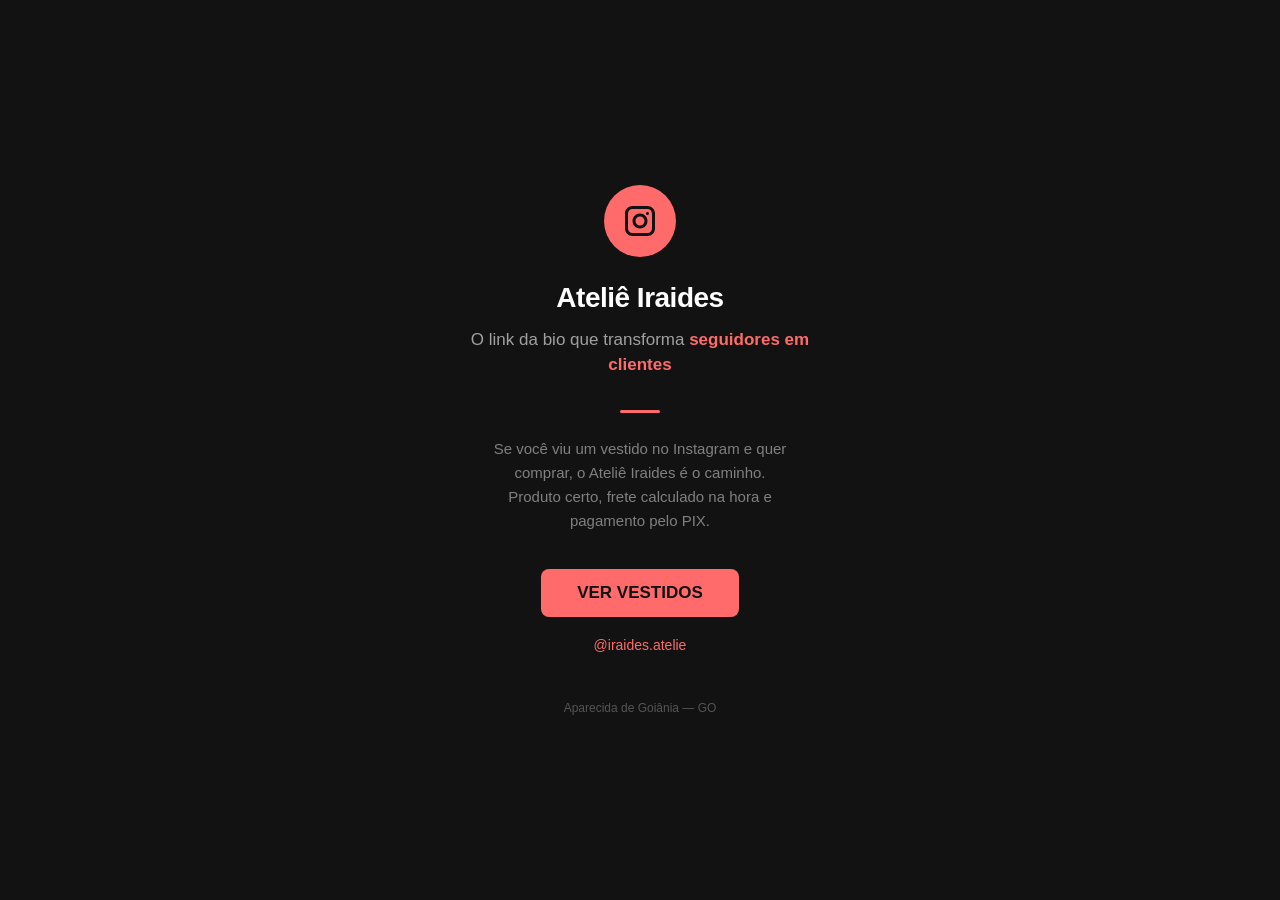
==== index.html @ a4d624fa "primeiro commit: página inicial do Ateliê Iraides" ====
<!DOCTYPE html>
<html lang="pt-BR">
<head>
  <meta charset="UTF-8">
  <meta name="viewport" content="width=device-width, initial-scale=1.0, maximum-scale=1.0, user-scalable=no">
  <title>Ateliê Iraides</title>
  <style>
    * {
      margin: 0;
      padding: 0;
      box-sizing: border-box;
    }

    body {
      background-color: #121212;
      color: #e0e0e0;
      font-family: -apple-system, BlinkMacSystemFont, 'Segoe UI', Roboto, Helvetica, Arial, sans-serif;
      display: flex;
      flex-direction: column;
      align-items: center;
      justify-content: center;
      min-height: 100vh;
      padding: 24px 16px;
      text-align: center;
    }

    .logo {
      width: 72px;
      height: 72px;
      border-radius: 50%;
      background-color: #ff6b6b;
      display: flex;
      align-items: center;
      justify-content: center;
      margin-bottom: 24px;
    }

    .logo svg {
      width: 36px;
      height: 36px;
      fill: #121212;
    }

    h1 {
      font-size: 28px;
      font-weight: 700;
      color: #ffffff;
      letter-spacing: -0.5px;
      line-height: 1.2;
      margin-bottom: 12px;
    }

    .tagline {
      font-size: 17px;
      font-weight: 400;
      color: #a0a0a0;
      line-height: 1.5;
      max-width: 340px;
      margin-bottom: 32px;
    }

    .tagline strong {
      color: #ff6b6b;
      font-weight: 600;
    }

    .divider {
      width: 40px;
      height: 3px;
      background-color: #ff6b6b;
      border-radius: 2px;
      margin-bottom: 24px;
    }

    .description {
      font-size: 15px;
      color: #808080;
      line-height: 1.6;
      max-width: 340px;
      margin-bottom: 36px;
    }

    .cta {
      display: inline-block;
      background-color: #ff6b6b;
      color: #121212;
      font-size: 17px;
      font-weight: 700;
      text-decoration: none;
      padding: 14px 36px;
      border-radius: 8px;
      transition: background-color 0.2s;
    }

    .cta:hover {
      background-color: #ff5252;
    }

    .cta:active {
      background-color: #ff5252;
    }

    .instagram-link {
      margin-top: 20px;
      font-size: 14px;
    }

    .instagram-link a {
      color: #ff6b6b;
      text-decoration: none;
      font-weight: 500;
    }

    .instagram-link a:hover {
      text-decoration: underline;
    }

    footer {
      margin-top: 48px;
      font-size: 12px;
      color: #555;
    }
  </style>
</head>
<body>
  <div class="logo">
    <svg viewBox="0 0 24 24" xmlns="http://www.w3.org/2000/svg">
      <path d="M7 2C4.243 2 2 4.243 2 7v10c0 2.757 2.243 5 5 5h10c2.757 0 5-2.243 5-5V7c0-2.757-2.243-5-5-5H7zm0 2h10c1.654 0 3 1.346 3 3v10c0 1.654-1.346 3-3 3H7c-1.654 0-3-1.346-3-3V7c0-1.654 1.346-3 3-3zm5 3c-2.757 0-5 2.243-5 5s2.243 5 5 5 5-2.243 5-5-2.243-5-5-5zm0 2c1.654 0 3 1.346 3 3s-1.346 3-3 3-3-1.346-3-3 1.346-3 3-3zm5-3c-.6 0-1 .4-1 1s.4 1 1 1 1-.4 1-1-.4-1-1-1z"/>
    </svg>
  </div>

  <h1>Ateliê Iraides</h1>

  <p class="tagline">
    O link da bio que transforma <strong>seguidores em clientes</strong>
  </p>

  <div class="divider"></div>

  <p class="description">
    Se você viu um vestido no Instagram e quer comprar, o Ateliê Iraides é o caminho.<br>
    Produto certo, frete calculado na hora e pagamento pelo PIX.
  </p>

  <a href="#" class="cta" onclick="return false;">VER VESTIDOS</a>

  <p class="instagram-link">
    <a href="#" onclick="return false;">@iraides.atelie</a>
  </p>

  <footer>
    Aparecida de Goiânia — GO
  </footer>
</body>
</html>
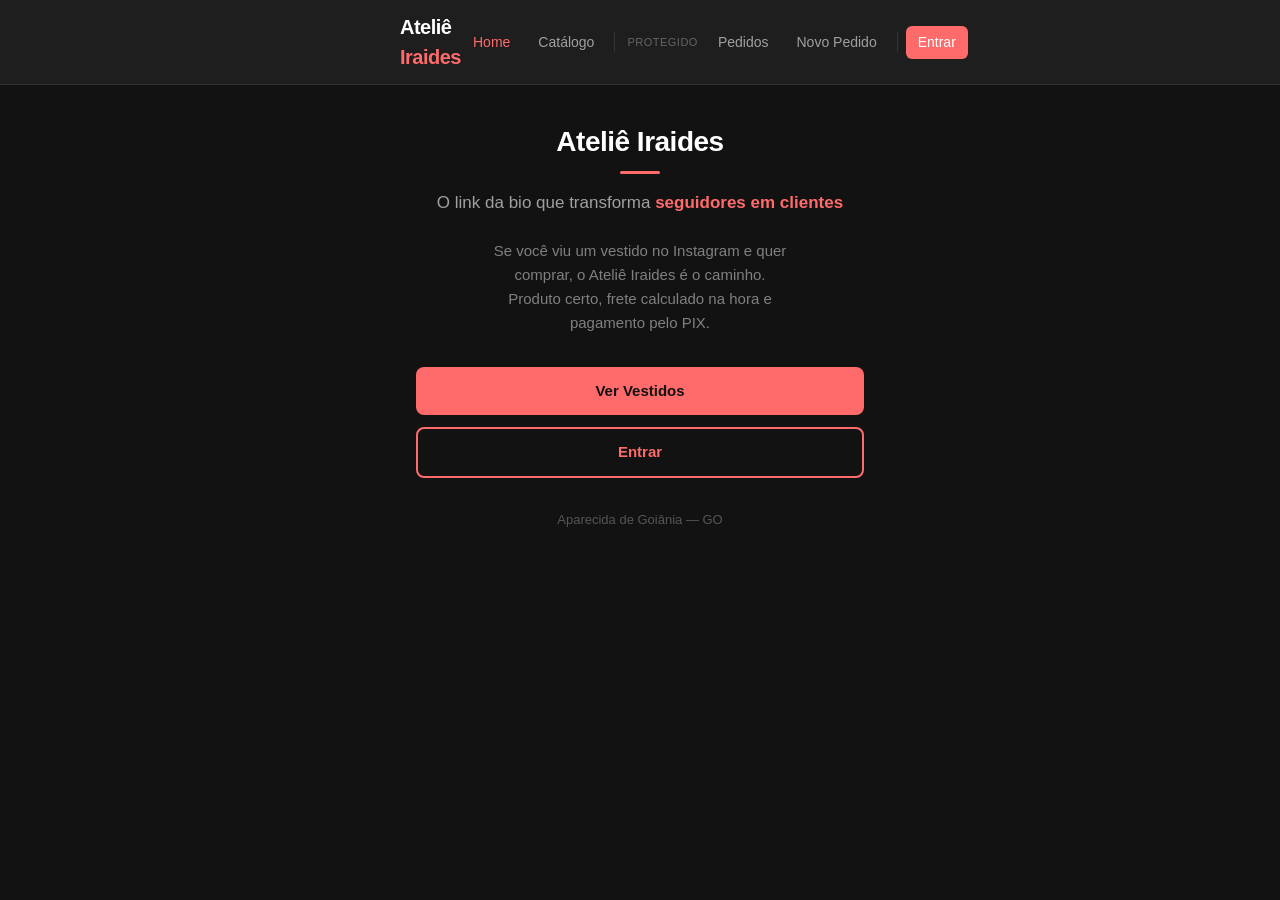
==== commit eac921bb: "protótipo navegável: app shell + home, catálogo, produto, login, pedidos, novo pedido" ====
--- a/index.html
+++ b/index.html
@@ -4,152 +4,58 @@
   <meta charset="UTF-8">
   <meta name="viewport" content="width=device-width, initial-scale=1.0, maximum-scale=1.0, user-scalable=no">
   <title>Ateliê Iraides</title>
-  <style>
-    * {
-      margin: 0;
-      padding: 0;
-      box-sizing: border-box;
-    }
-
-    body {
-      background-color: #121212;
-      color: #e0e0e0;
-      font-family: -apple-system, BlinkMacSystemFont, 'Segoe UI', Roboto, Helvetica, Arial, sans-serif;
-      display: flex;
-      flex-direction: column;
-      align-items: center;
-      justify-content: center;
-      min-height: 100vh;
-      padding: 24px 16px;
-      text-align: center;
-    }
-
-    .logo {
-      width: 72px;
-      height: 72px;
-      border-radius: 50%;
-      background-color: #ff6b6b;
-      display: flex;
-      align-items: center;
-      justify-content: center;
-      margin-bottom: 24px;
-    }
-
-    .logo svg {
-      width: 36px;
-      height: 36px;
-      fill: #121212;
-    }
-
-    h1 {
-      font-size: 28px;
-      font-weight: 700;
-      color: #ffffff;
-      letter-spacing: -0.5px;
-      line-height: 1.2;
-      margin-bottom: 12px;
-    }
-
-    .tagline {
-      font-size: 17px;
-      font-weight: 400;
-      color: #a0a0a0;
-      line-height: 1.5;
-      max-width: 340px;
-      margin-bottom: 32px;
-    }
-
-    .tagline strong {
-      color: #ff6b6b;
-      font-weight: 600;
-    }
-
-    .divider {
-      width: 40px;
-      height: 3px;
-      background-color: #ff6b6b;
-      border-radius: 2px;
-      margin-bottom: 24px;
-    }
-
-    .description {
-      font-size: 15px;
-      color: #808080;
-      line-height: 1.6;
-      max-width: 340px;
-      margin-bottom: 36px;
-    }
-
-    .cta {
-      display: inline-block;
-      background-color: #ff6b6b;
-      color: #121212;
-      font-size: 17px;
-      font-weight: 700;
-      text-decoration: none;
-      padding: 14px 36px;
-      border-radius: 8px;
-      transition: background-color 0.2s;
-    }
-
-    .cta:hover {
-      background-color: #ff5252;
-    }
-
-    .cta:active {
-      background-color: #ff5252;
-    }
-
-    .instagram-link {
-      margin-top: 20px;
-      font-size: 14px;
-    }
-
-    .instagram-link a {
-      color: #ff6b6b;
-      text-decoration: none;
-      font-weight: 500;
-    }
-
-    .instagram-link a:hover {
-      text-decoration: underline;
-    }
-
-    footer {
-      margin-top: 48px;
-      font-size: 12px;
-      color: #555;
-    }
-  </style>
+  <link rel="stylesheet" href="css/estilo.css">
 </head>
 <body>
-  <div class="logo">
-    <svg viewBox="0 0 24 24" xmlns="http://www.w3.org/2000/svg">
-      <path d="M7 2C4.243 2 2 4.243 2 7v10c0 2.757 2.243 5 5 5h10c2.757 0 5-2.243 5-5V7c0-2.757-2.243-5-5-5H7zm0 2h10c1.654 0 3 1.346 3 3v10c0 1.654-1.346 3-3 3H7c-1.654 0-3-1.346-3-3V7c0-1.654 1.346-3 3-3zm5 3c-2.757 0-5 2.243-5 5s2.243 5 5 5 5-2.243 5-5-2.243-5-5-5zm0 2c1.654 0 3 1.346 3 3s-1.346 3-3 3-3-1.346-3-3 1.346-3 3-3zm5-3c-.6 0-1 .4-1 1s.4 1 1 1 1-.4 1-1-.4-1-1-1z"/>
-    </svg>
-  </div>
 
-  <h1>Ateliê Iraides</h1>
+  <!-- ── APP SHELL ── -->
+  <header class="top-bar">
+    <div class="top-bar-inner">
+      <a href="index.html" class="top-bar-logo">Ateliê <span>Iraides</span></a>
+      <nav class="nav" id="nav-principal">
+        <a href="index.html" class="ativo">Home</a>
+        <a href="catalogo.html">Catálogo</a>
+        <span class="nav-divider"></span>
+        <span class="nav-label">Protegido</span>
+        <a href="pedidos.html">Pedidos</a>
+        <a href="novo-pedido.html">Novo Pedido</a>
+        <span class="nav-divider"></span>
+        <a href="login.html" class="entrar" id="nav-entrar">Entrar</a>
+      </nav>
+    </div>
+  </header>
 
-  <p class="tagline">
-    O link da bio que transforma <strong>seguidores em clientes</strong>
-  </p>
+  <!-- ── HOME ── -->
+  <main class="main">
+    <div style="text-align:center; padding-top:24px;">
+      <h1>Ateliê Iraides</h1>
+      <div class="divider" style="margin:0 auto 16px;"></div>
+      <p class="tagline">
+        O link da bio que transforma <strong>seguidores em clientes</strong>
+      </p>
+      <p style="color:#808080; font-size:15px; line-height:1.6; margin-bottom:32px; max-width:340px; margin-left:auto; margin-right:auto;">
+        Se você viu um vestido no Instagram e quer comprar, o Ateliê Iraides é o caminho.<br>
+        Produto certo, frete calculado na hora e pagamento pelo PIX.
+      </p>
+      <a href="catalogo.html" class="btn btn-primary" style="margin-bottom:12px;">Ver Vestidos</a>
+      <a href="login.html" class="btn btn-outline">Entrar</a>
+      <p style="margin-top:32px; font-size:13px; color:#555;">
+        Aparecida de Goiânia — GO
+      </p>
+    </div>
+  </main>
 
-  <div class="divider"></div>
-
-  <p class="description">
-    Se você viu um vestido no Instagram e quer comprar, o Ateliê Iraides é o caminho.<br>
-    Produto certo, frete calculado na hora e pagamento pelo PIX.
-  </p>
-
-  <a href="#" class="cta" onclick="return false;">VER VESTIDOS</a>
-
-  <p class="instagram-link">
-    <a href="#" onclick="return false;">@iraides.atelie</a>
-  </p>
-
-  <footer>
-    Aparecida de Goiânia — GO
-  </footer>
+  <script src="js/app.js"></script>
+  <script>
+    // Ajusta nav conforme estado de login
+    (function() {
+      var entrar = document.getElementById('nav-entrar');
+      if (estaLogado()) {
+        entrar.textContent = 'Sair';
+        entrar.href = '#';
+        entrar.onclick = function(e) { e.preventDefault(); simularLogout(); };
+      }
+    })();
+  </script>
 </body>
 </html>
--- a/css/estilo.css
+++ b/css/estilo.css
@@ -0,0 +1,581 @@
+* {
+  margin: 0;
+  padding: 0;
+  box-sizing: border-box;
+}
+
+:root {
+  --bg: #121212;
+  --surface: #1e1e1e;
+  --surface2: #2a2a2a;
+  --text: #e0e0e0;
+  --text2: #a0a0a0;
+  --text3: #666;
+  --accent: #ff6b6b;
+  --accent-hover: #ff5252;
+  --green: #4caf50;
+  --yellow: #ffc107;
+  --border: #333;
+  --radius: 8px;
+  --max-w: 480px;
+}
+
+html {
+  font-size: 16px;
+}
+
+body {
+  background: var(--bg);
+  color: var(--text);
+  font-family: -apple-system, BlinkMacSystemFont, 'Segoe UI', Roboto, Helvetica, Arial, sans-serif;
+  line-height: 1.5;
+  min-height: 100vh;
+  display: flex;
+  flex-direction: column;
+}
+
+/* ── APP SHELL ── */
+
+.top-bar {
+  background: var(--surface);
+  border-bottom: 1px solid var(--border);
+  padding: 12px 16px;
+  position: sticky;
+  top: 0;
+  z-index: 10;
+}
+
+.top-bar-inner {
+  max-width: var(--max-w);
+  margin: 0 auto;
+  display: flex;
+  align-items: center;
+  justify-content: space-between;
+}
+
+.top-bar-logo {
+  font-size: 20px;
+  font-weight: 700;
+  color: #fff;
+  text-decoration: none;
+  letter-spacing: -0.5px;
+}
+
+.top-bar-logo span {
+  color: var(--accent);
+}
+
+.nav-toggle {
+  background: none;
+  border: none;
+  color: var(--text);
+  font-size: 24px;
+  cursor: pointer;
+  padding: 4px;
+  display: none;
+}
+
+.nav {
+  display: flex;
+  gap: 4px;
+  align-items: center;
+}
+
+.nav a {
+  color: var(--text2);
+  text-decoration: none;
+  font-size: 14px;
+  font-weight: 500;
+  padding: 6px 12px;
+  border-radius: 6px;
+  transition: background 0.2s, color 0.2s;
+  white-space: nowrap;
+}
+
+.nav a:hover {
+  background: var(--surface2);
+  color: #fff;
+}
+
+.nav a.ativo {
+  color: var(--accent);
+}
+
+.nav a.entrar {
+  color: #fff;
+  background: var(--accent);
+}
+
+.nav a.entrar:hover {
+  background: var(--accent-hover);
+}
+
+.nav-divider {
+  width: 1px;
+  height: 20px;
+  background: var(--border);
+  margin: 0 4px;
+}
+
+.nav-label {
+  font-size: 11px;
+  color: var(--text3);
+  text-transform: uppercase;
+  letter-spacing: 0.5px;
+  padding: 0 4px;
+}
+
+/* ── CONTEÚDO ── */
+
+.main {
+  flex: 1;
+  max-width: var(--max-w);
+  margin: 0 auto;
+  padding: 16px;
+  width: 100%;
+}
+
+/* ── COMPONENTES ── */
+
+.card {
+  background: var(--surface);
+  border-radius: var(--radius);
+  padding: 16px;
+  margin-bottom: 12px;
+  border: 1px solid var(--border);
+}
+
+.card-header {
+  display: flex;
+  justify-content: space-between;
+  align-items: flex-start;
+  margin-bottom: 8px;
+}
+
+.status {
+  display: inline-block;
+  font-size: 12px;
+  font-weight: 600;
+  padding: 3px 10px;
+  border-radius: 20px;
+  text-transform: uppercase;
+  letter-spacing: 0.3px;
+}
+
+.status.pendente {
+  background: rgba(255, 193, 7, 0.15);
+  color: var(--yellow);
+}
+
+.status.pago {
+  background: rgba(76, 175, 80, 0.15);
+  color: var(--green);
+}
+
+.status.entregue {
+  background: rgba(255, 107, 107, 0.15);
+  color: var(--accent);
+}
+
+.btn {
+  display: inline-flex;
+  align-items: center;
+  justify-content: center;
+  font-size: 15px;
+  font-weight: 600;
+  padding: 12px 20px;
+  border-radius: var(--radius);
+  border: none;
+  cursor: pointer;
+  text-decoration: none;
+  transition: background 0.2s, opacity 0.2s;
+  width: 100%;
+  min-height: 48px;
+}
+
+.btn-primary {
+  background: var(--accent);
+  color: #121212;
+}
+
+.btn-primary:hover {
+  background: var(--accent-hover);
+}
+
+.btn-outline {
+  background: transparent;
+  color: var(--accent);
+  border: 2px solid var(--accent);
+}
+
+.btn-outline:hover {
+  background: rgba(255, 107, 107, 0.1);
+}
+
+.btn-small {
+  font-size: 13px;
+  padding: 8px 16px;
+  min-height: 36px;
+  width: auto;
+}
+
+.btn:disabled {
+  opacity: 0.4;
+  cursor: not-allowed;
+}
+
+/* ── FORMULÁRIO ── */
+
+.form-group {
+  margin-bottom: 16px;
+}
+
+.form-label {
+  display: block;
+  font-size: 13px;
+  font-weight: 600;
+  color: var(--text2);
+  margin-bottom: 4px;
+}
+
+.form-input {
+  width: 100%;
+  padding: 12px;
+  font-size: 15px;
+  background: var(--surface2);
+  border: 1px solid var(--border);
+  border-radius: var(--radius);
+  color: #fff;
+  outline: none;
+  transition: border 0.2s;
+  min-height: 48px;
+}
+
+.form-input:focus {
+  border-color: var(--accent);
+}
+
+textarea.form-input {
+  min-height: 100px;
+  resize: vertical;
+  font-family: inherit;
+}
+
+select.form-input {
+  appearance: auto;
+}
+
+/* ── ITEM DE PEDIDO ── */
+
+.pedido-item {
+  display: flex;
+  justify-content: space-between;
+  align-items: center;
+  padding: 8px 0;
+  border-bottom: 1px solid var(--border);
+  font-size: 14px;
+}
+
+.pedido-item:last-child {
+  border-bottom: none;
+}
+
+.pedido-item-nome {
+  color: var(--text);
+  flex: 1;
+}
+
+.pedido-item-qtd {
+  color: var(--text3);
+  margin: 0 12px;
+}
+
+.pedido-item-preco {
+  color: var(--text2);
+  font-weight: 600;
+  white-space: nowrap;
+}
+
+/* ── TOAST / AVISO ── */
+
+.aviso-futuro {
+  background: rgba(255, 107, 107, 0.1);
+  border: 1px solid rgba(255, 107, 107, 0.3);
+  border-radius: var(--radius);
+  padding: 12px 16px;
+  font-size: 13px;
+  color: var(--accent);
+  text-align: center;
+  margin-top: 8px;
+  display: none;
+}
+
+.aviso-futuro.visivel {
+  display: block;
+}
+
+/* ── CABEÇALHO DE SEÇÃO ── */
+
+.section-header {
+  display: flex;
+  justify-content: space-between;
+  align-items: center;
+  margin-bottom: 16px;
+}
+
+.section-header h2 {
+  font-size: 20px;
+  font-weight: 700;
+  color: #fff;
+}
+
+/* ── TEXTO ── */
+
+.tagline {
+  font-size: 17px;
+  color: var(--text2);
+  line-height: 1.5;
+  margin-bottom: 24px;
+}
+
+.tagline strong {
+  color: var(--accent);
+}
+
+h1 {
+  font-size: 28px;
+  font-weight: 700;
+  color: #fff;
+  letter-spacing: -0.5px;
+  line-height: 1.2;
+  margin-bottom: 12px;
+}
+
+h2 {
+  font-size: 20px;
+  font-weight: 700;
+  color: #fff;
+  margin-bottom: 12px;
+}
+
+.text-muted {
+  color: var(--text3);
+  font-size: 13px;
+}
+
+/* ── PRODUTO (CATÁLOGO) ── */
+
+.produto-grid {
+  display: grid;
+  grid-template-columns: 1fr 1fr;
+  gap: 12px;
+}
+
+.produto-card {
+  background: var(--surface);
+  border-radius: var(--radius);
+  overflow: hidden;
+  border: 1px solid var(--border);
+  text-decoration: none;
+  color: inherit;
+  transition: border 0.2s;
+}
+
+.produto-card:hover {
+  border-color: var(--accent);
+}
+
+.produto-card-img {
+  width: 100%;
+  aspect-ratio: 3/4;
+  background: var(--surface2);
+  display: flex;
+  align-items: center;
+  justify-content: center;
+  color: var(--text3);
+  font-size: 13px;
+}
+
+.produto-card-body {
+  padding: 10px;
+}
+
+.produto-card-body h3 {
+  font-size: 14px;
+  font-weight: 600;
+  color: #fff;
+  margin-bottom: 4px;
+}
+
+.produto-card-body .preco {
+  font-size: 15px;
+  font-weight: 700;
+  color: var(--accent);
+}
+
+.produto-card-body .indisponivel {
+  font-size: 12px;
+  color: var(--text3);
+}
+
+/* ── DETALHE DO PRODUTO ── */
+
+.produto-detalhe-img {
+  width: 100%;
+  aspect-ratio: 3/4;
+  background: var(--surface2);
+  border-radius: var(--radius);
+  display: flex;
+  align-items: center;
+  justify-content: center;
+  color: var(--text3);
+  font-size: 14px;
+  margin-bottom: 16px;
+}
+
+.produto-info h1 {
+  font-size: 24px;
+  margin-bottom: 4px;
+}
+
+.produto-info .preco-grande {
+  font-size: 28px;
+  font-weight: 700;
+  color: var(--accent);
+  margin-bottom: 12px;
+}
+
+.produto-info .descricao {
+  color: var(--text2);
+  font-size: 15px;
+  margin-bottom: 16px;
+  line-height: 1.6;
+}
+
+.frete-box {
+  background: var(--surface);
+  border: 1px solid var(--border);
+  border-radius: var(--radius);
+  padding: 12px;
+  margin-bottom: 16px;
+}
+
+.frete-box label {
+  font-size: 13px;
+  color: var(--text2);
+  font-weight: 600;
+  display: block;
+  margin-bottom: 4px;
+}
+
+.frete-input-group {
+  display: flex;
+  gap: 8px;
+}
+
+.frete-input-group input {
+  flex: 1;
+  padding: 10px;
+  font-size: 15px;
+  background: var(--surface2);
+  border: 1px solid var(--border);
+  border-radius: var(--radius);
+  color: #fff;
+  outline: none;
+}
+
+.frete-input-group input:focus {
+  border-color: var(--accent);
+}
+
+.frete-input-group button {
+  padding: 10px 16px;
+  background: var(--surface2);
+  border: 1px solid var(--border);
+  border-radius: var(--radius);
+  color: var(--text2);
+  font-size: 14px;
+  cursor: pointer;
+  white-space: nowrap;
+}
+
+.frete-resultado {
+  margin-top: 8px;
+  font-size: 14px;
+  color: var(--green);
+  display: none;
+}
+
+.frete-resultado.visivel {
+  display: block;
+}
+
+/* ── LISTA DE PEDIDOS ── */
+
+.pedido-card .pedido-cliente {
+  font-size: 16px;
+  font-weight: 600;
+  color: #fff;
+}
+
+.pedido-card .pedido-data {
+  font-size: 12px;
+  color: var(--text3);
+  margin-top: 2px;
+}
+
+.pedido-card .pedido-total {
+  font-size: 17px;
+  font-weight: 700;
+  color: var(--accent);
+  margin: 8px 0;
+}
+
+.pedido-card .pedido-itens-resumo {
+  font-size: 13px;
+  color: var(--text2);
+  margin-bottom: 8px;
+}
+
+.pedido-acoes {
+  display: flex;
+  gap: 8px;
+  margin-top: 8px;
+}
+
+/* ── LOGIN ── */
+
+.login-box {
+  max-width: 340px;
+  margin: 40px auto 0;
+}
+
+.login-box h1 {
+  text-align: center;
+  margin-bottom: 24px;
+}
+
+.login-simulacao {
+  text-align: center;
+  font-size: 13px;
+  color: var(--text3);
+  margin-top: 16px;
+}
+
+/* ── DIVIDER ── */
+
+.divider {
+  width: 40px;
+  height: 3px;
+  background: var(--accent);
+  border-radius: 2px;
+  margin-bottom: 16px;
+}
+
+/* ── RESPONSIVO ── */
+
+@media (min-width: 600px) {
+  .produto-grid {
+    grid-template-columns: 1fr 1fr 1fr;
+  }
+}
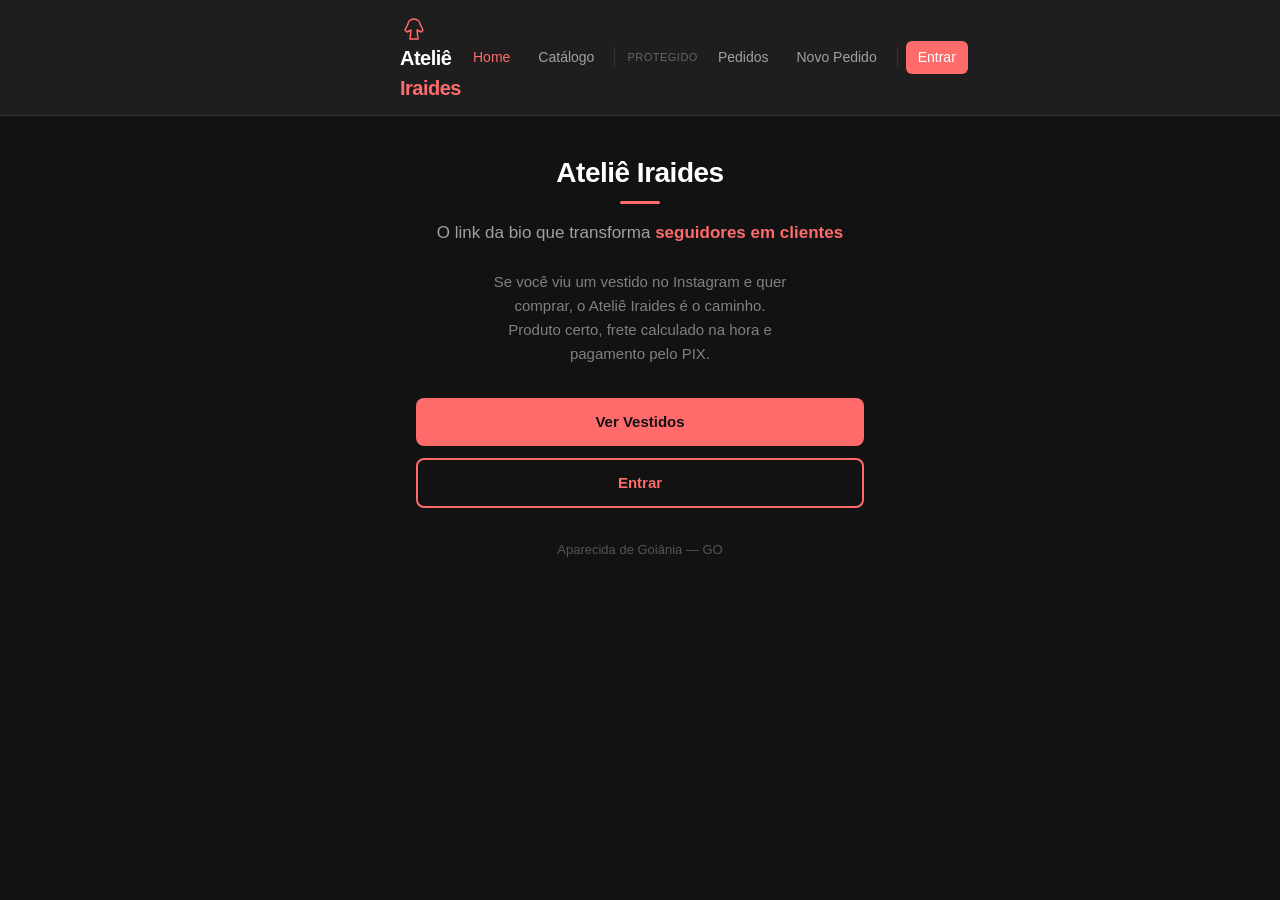
==== commit a09b2bb4: "adiciona logomarca estilizada (ícone de cabide) no topo de todas as páginas" ====
--- a/index.html
+++ b/index.html
@@ -11,7 +11,13 @@
   <!-- ── APP SHELL ── -->
   <header class="top-bar">
     <div class="top-bar-inner">
-      <a href="index.html" class="top-bar-logo">Ateliê <span>Iraides</span></a>
+      <a href="index.html" class="top-bar-logo">
+        <svg class="logo-icon" width="28" height="28" viewBox="0 0 28 28" fill="none" xmlns="http://www.w3.org/2000/svg">
+          <path d="M14 4C10 4 8 7 8 9l-3 6 2 2 4-2-1 9h8l-1-9 4 2 2-2-3-6c0-2-2-5-6-5z" stroke="#ff6b6b" stroke-width="1.5" stroke-linejoin="round" fill="none"/>
+        </svg>
+        Ateliê <span>Iraides</span>
+      </a>
+      <button class="nav-toggle" onclick="toggleNav()" aria-label="Menu">☰</button>
       <nav class="nav" id="nav-principal">
         <a href="index.html" class="ativo">Home</a>
         <a href="catalogo.html">Catálogo</a>
--- a/css/estilo.css
+++ b/css/estilo.css
@@ -65,14 +65,21 @@
   color: var(--accent);
 }
 
+.logo-icon {
+  vertical-align: middle;
+  margin-right: 6px;
+  flex-shrink: 0;
+}
+
 .nav-toggle {
   background: none;
   border: none;
   color: var(--text);
-  font-size: 24px;
+  font-size: 26px;
   cursor: pointer;
-  padding: 4px;
+  padding: 4px 8px;
   display: none;
+  line-height: 1;
 }
 
 .nav {
@@ -574,7 +581,57 @@
 
 /* ── RESPONSIVO ── */
 
-@media (min-width: 600px) {
+@media (max-width: 620px) {
+  .nav-toggle {
+    display: block;
+  }
+
+  .nav {
+    display: none;
+    position: absolute;
+    top: 100%;
+    left: 0;
+    right: 0;
+    background: var(--surface);
+    border-bottom: 1px solid var(--border);
+    flex-direction: column;
+    gap: 0;
+    padding: 8px 0;
+  }
+
+  .nav a {
+    display: block;
+    width: 100%;
+    padding: 14px 20px;
+    border-radius: 0;
+    font-size: 15px;
+    white-space: normal;
+  }
+
+  .nav a.entrar {
+    border-radius: 0;
+  }
+
+  .nav-divider {
+    width: 100%;
+    height: 1px;
+    margin: 4px 0;
+    background: var(--border);
+  }
+
+  .nav-label {
+    display: block;
+    width: 100%;
+    padding: 10px 20px 4px;
+    font-size: 11px;
+  }
+
+  .top-bar.nav-aberto .nav {
+    display: flex;
+  }
+}
+
+@media (min-width: 621px) {
   .produto-grid {
     grid-template-columns: 1fr 1fr 1fr;
   }
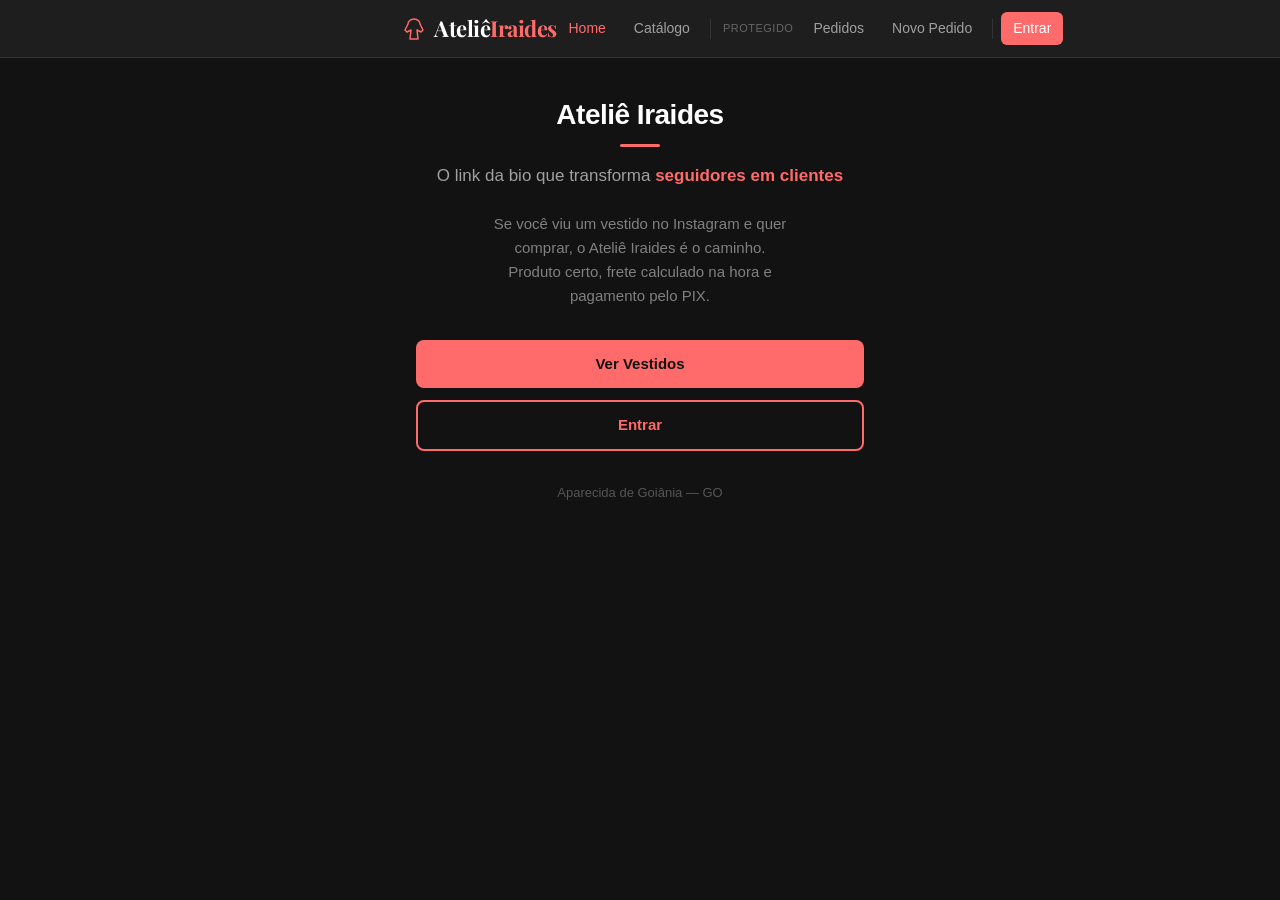
==== commit e8f36d6e: "inspiração Viva Dress: logo refinado (Playfair Display) + ilustração de vestido mais realista" ====
--- a/index.html
+++ b/index.html
@@ -5,6 +5,7 @@
   <meta name="viewport" content="width=device-width, initial-scale=1.0, maximum-scale=1.0, user-scalable=no">
   <title>Ateliê Iraides</title>
   <link rel="stylesheet" href="css/estilo.css">
+<link rel="preconnect" href="https://fonts.googleapis.com"><link rel="preconnect" href="https://fonts.gstatic.com" crossorigin><link href="https://fonts.googleapis.com/css2?family=Playfair+Display:wght@600;700&display=swap" rel="stylesheet">
 </head>
 <body>
 
--- a/css/estilo.css
+++ b/css/estilo.css
@@ -54,11 +54,14 @@
 }
 
 .top-bar-logo {
-  font-size: 20px;
+  font-size: 22px;
   font-weight: 700;
   color: #fff;
   text-decoration: none;
   letter-spacing: -0.5px;
+  font-family: 'Playfair Display', Georgia, serif;
+  display: flex;
+  align-items: center;
 }
 
 .top-bar-logo span {
@@ -401,6 +404,7 @@
   justify-content: center;
   color: var(--text3);
   font-size: 13px;
+  overflow: hidden;
 }
 
 .produto-card-body {
@@ -432,12 +436,9 @@
   aspect-ratio: 3/4;
   background: var(--surface2);
   border-radius: var(--radius);
-  display: flex;
-  align-items: center;
-  justify-content: center;
-  color: var(--text3);
-  font-size: 14px;
   margin-bottom: 16px;
+  position: relative;
+  overflow: hidden;
 }
 
 .produto-info h1 {
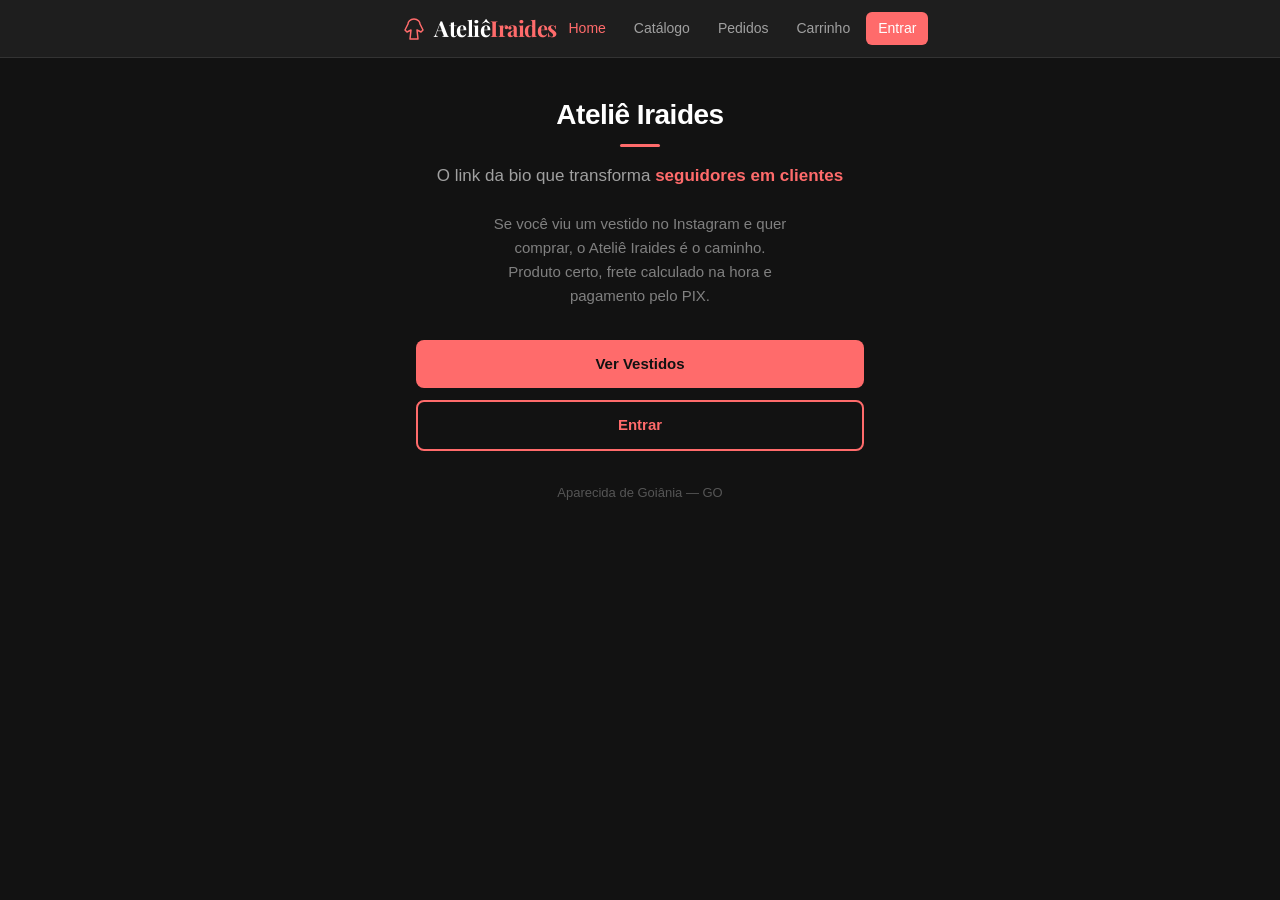
==== commit d1e84e40: "dia 6: o ciclo de vida do pedido" ====
--- a/index.html
+++ b/index.html
@@ -25,7 +25,7 @@
         <span class="nav-divider"></span>
         <span class="nav-label">Protegido</span>
         <a href="pedidos.html">Pedidos</a>
-        <a href="novo-pedido.html">Novo Pedido</a>
+        <a href="carrinho.html" class="nav-carrinho">Carrinho</a>
         <span class="nav-divider"></span>
         <a href="login.html" class="entrar" id="nav-entrar">Entrar</a>
       </nav>
@@ -53,16 +53,6 @@
   </main>
 
   <script src="js/app.js"></script>
-  <script>
-    // Ajusta nav conforme estado de login
-    (function() {
-      var entrar = document.getElementById('nav-entrar');
-      if (estaLogado()) {
-        entrar.textContent = 'Sair';
-        entrar.href = '#';
-        entrar.onclick = function(e) { e.preventDefault(); simularLogout(); };
-      }
-    })();
-  </script>
+  <script>ajustarNav();</script>
 </body>
 </html>
--- a/css/estilo.css
+++ b/css/estilo.css
@@ -121,6 +121,7 @@
 }
 
 .nav-divider {
+  display: none;
   width: 1px;
   height: 20px;
   background: var(--border);
@@ -128,11 +129,17 @@
 }
 
 .nav-label {
+  display: none;
   font-size: 11px;
   color: var(--text3);
   text-transform: uppercase;
   letter-spacing: 0.5px;
   padding: 0 4px;
+}
+
+body.admin .nav-divider,
+body.admin .nav-label {
+  display: inline;
 }
 
 /* ── CONTEÚDO ── */
@@ -568,6 +575,44 @@
   font-size: 13px;
   color: var(--text3);
   margin-top: 16px;
+}
+
+.login-tabs {
+  display: flex;
+  gap: 0;
+  margin-bottom: 20px;
+  border-radius: var(--radius);
+  overflow: hidden;
+  border: 1px solid var(--border);
+}
+
+.login-tab {
+  flex: 1;
+  padding: 12px;
+  font-size: 14px;
+  font-weight: 600;
+  background: var(--surface);
+  color: var(--text2);
+  border: none;
+  cursor: pointer;
+  transition: background 0.2s, color 0.2s;
+}
+
+.login-tab.ativo {
+  background: var(--accent);
+  color: #121212;
+}
+
+.login-erro {
+  background: rgba(255, 107, 107, 0.1);
+  border: 1px solid rgba(255, 107, 107, 0.3);
+  border-radius: var(--radius);
+  padding: 12px 16px;
+  font-size: 13px;
+  color: var(--accent);
+  text-align: center;
+  margin-top: 16px;
+  display: none;
 }
 
 /* ── DIVIDER ── */
@@ -613,14 +658,15 @@
     border-radius: 0;
   }
 
-  .nav-divider {
+  body.admin .nav-divider {
+    display: block;
     width: 100%;
     height: 1px;
     margin: 4px 0;
     background: var(--border);
   }
 
-  .nav-label {
+  body.admin .nav-label {
     display: block;
     width: 100%;
     padding: 10px 20px 4px;
